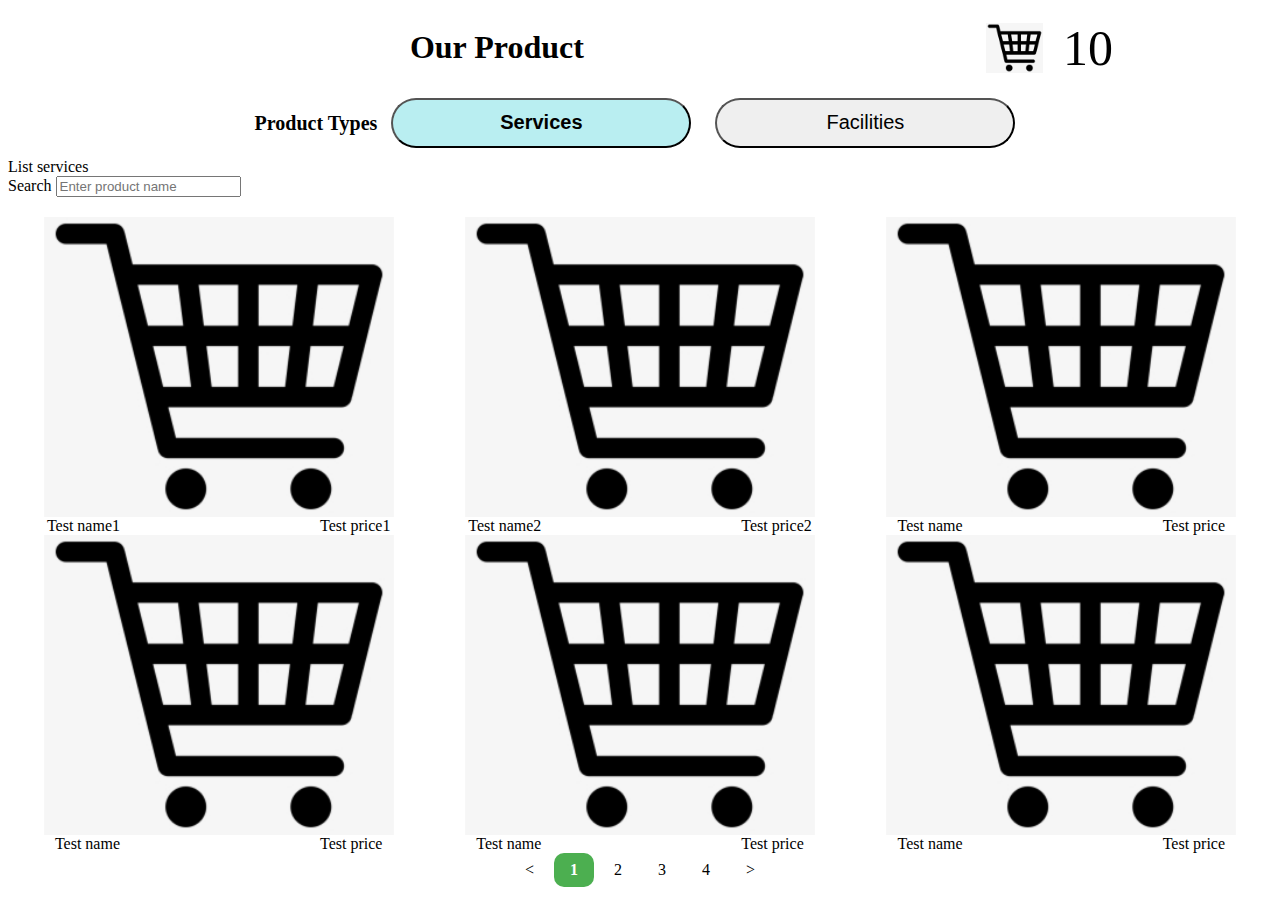
==== mini-project/index.html @ 2b3d036a "todo popup" ====
<!DOCTYPE html>
<html lang="en">
<head>
    <meta charset="UTF-8">
    <meta name="viewport" content="width=device-width, initial-scale=1.0">
    <title>Mini-project</title>

    <link rel="stylesheet" href="./style.css">
</head>
<body>
    <header class="header">
        <h1>Our Product</h1>
        <div class="cart">
            <img src="./imgs/cart.png" alt="">
            <div class="cart-count">10</div>

        </div>
    </header>
    <main>
        <div class="product-type">
            <span>Product Types</span>
            <button class="active">Services</button>
            <button>Facilities</button>
        </div>

        <div>List services</div>

        <div class="search">
            <span>Search</span>
            <input type="text" placeholder="Enter product name">
        </div>

        <section class="products">
            <div class="product">
                <div class="product-image" style="background:url(./imgs/cart.png);"></div>
                <div class="product-description">
                    <div class="name">Test name1</div>
                    <div class="price">Test price1</div>
                </div>
                
            </div>
            <div class="product">
                <div class="product-image" style="background:url(./imgs/cart.png);"></div>
                <div class="product-description">
                    <div class="name">Test name2</div>
                    <div class="price">Test price2</div>
                </div>
                
            </div>
            <div class="product">
                <div class="product-image" style="background:url(./imgs/cart.png);"></div>
                <div class="product-description">
                    <div class="name">Test name</div>
                    <div class="price">Test price</div>
                </div>
                
            </div>
            <div class="product">
                <div class="product-image" style="background:url(./imgs/cart.png);"></div>
                <div class="product-description">
                    <div class="name">Test name</div>
                    <div class="price">Test price</div>
                </div>
                
            </div>
            <div class="product">
                <div class="product-image" style="background:url(./imgs/cart.png);"></div>
                <div class="product-description">
                    <div class="name">Test name</div>
                    <div class="price">Test price</div>
                </div>
                
            </div>
            <div class="product">
                <div class="product-image" style="background:url(./imgs/cart.png);"></div>
                <div class="product-description">
                    <div class="name">Test name</div>
                    <div class="price">Test price</div>
                </div>
                
            </div>
            
        </section>

        <div class="pagination">
            <a href=""><</a>
            <a href="" class="active">1</a>
            <a href="">2</a>
            <a href="">3</a>
            <a href="">4</a>
            <a href="">></a>
        </div>
    </main>
</body>
</html>
---- mini-project/style.css ----
.header {
    max-width: 100%;
    display: flex;
    justify-content: space-between;
    align-items: center;
}

.header h1 {
    width: 100%;
    text-align: center;
}
.cart {
    display: flex;
    align-items: center;
    /* float: right; */
}

.cart img {
    max-width: 20%;
}

.cart-count {
    margin-left: 20px;
    font-size: 50px;
}

.product-type {
    text-align: center;
}

.product-type span {
    font-size: 20px;
    font-weight: bold;
    /* padding-right: 200px; */
}

.product-type button {
    margin: 10px;
    width: 300px;
    height: 50px;
    border-radius: 50px;
    font-size: 20px;
}

.product-type button.active {
    margin: 10px;
    width: 300px;
    height: 50px;
    border-radius: 50px;
    background-color: rgb(185, 238, 241);
    font-weight: bold;
    
}

.product-type button:hover:not(.active) {
    background-color: #ddd;
    font-weight: bold;
}

.products {
    display: flex;
    flex-wrap: wrap;
    max-width: 100%;
    width: 100%;
    margin: auto;
    margin-top: 20px;
    align-items: center;
}

.product {
    display: flex;
    flex-direction: column;
    flex: 1 0 32%;
    /* width: 32%; */
    height: 100%;
    /* margin: 10px; */
    /* justify-self: center; */
    align-items: center;
}

@media (max-width: 600px) {
    .product {
        flex: 1 0 calc(100% - 20px);
    }
}

.product-image {
    max-width: 100%;
    max-height: 100%;
    width: 350px;
    height: 300px;
    background-size: cover !important;
    background-position: center !important;
}

.product-description {
    /* all: initial; */
    display: flex !important;
    justify-content: space-between !important;
}

.name {
    /* max-width: 100%; */
    /* float: left; */
    margin-right: 200px;
}

.price {
    /* float: right; */
    /* padding-right: 100px */
}

.pagination {
    text-align: center;
}

.pagination a {
    color: black;
    text-decoration: none;
    padding: 8px 16px;
    display: inline-block;
}

.pagination a.active {
    background-color: #4CAF50;
    color: white;
    font-weight: bold;
    border-radius: 10px;
}

.pagination a:hover:not(.active) {
    background-color: #ddd;
    color: black;
    border-radius: 10px;
}
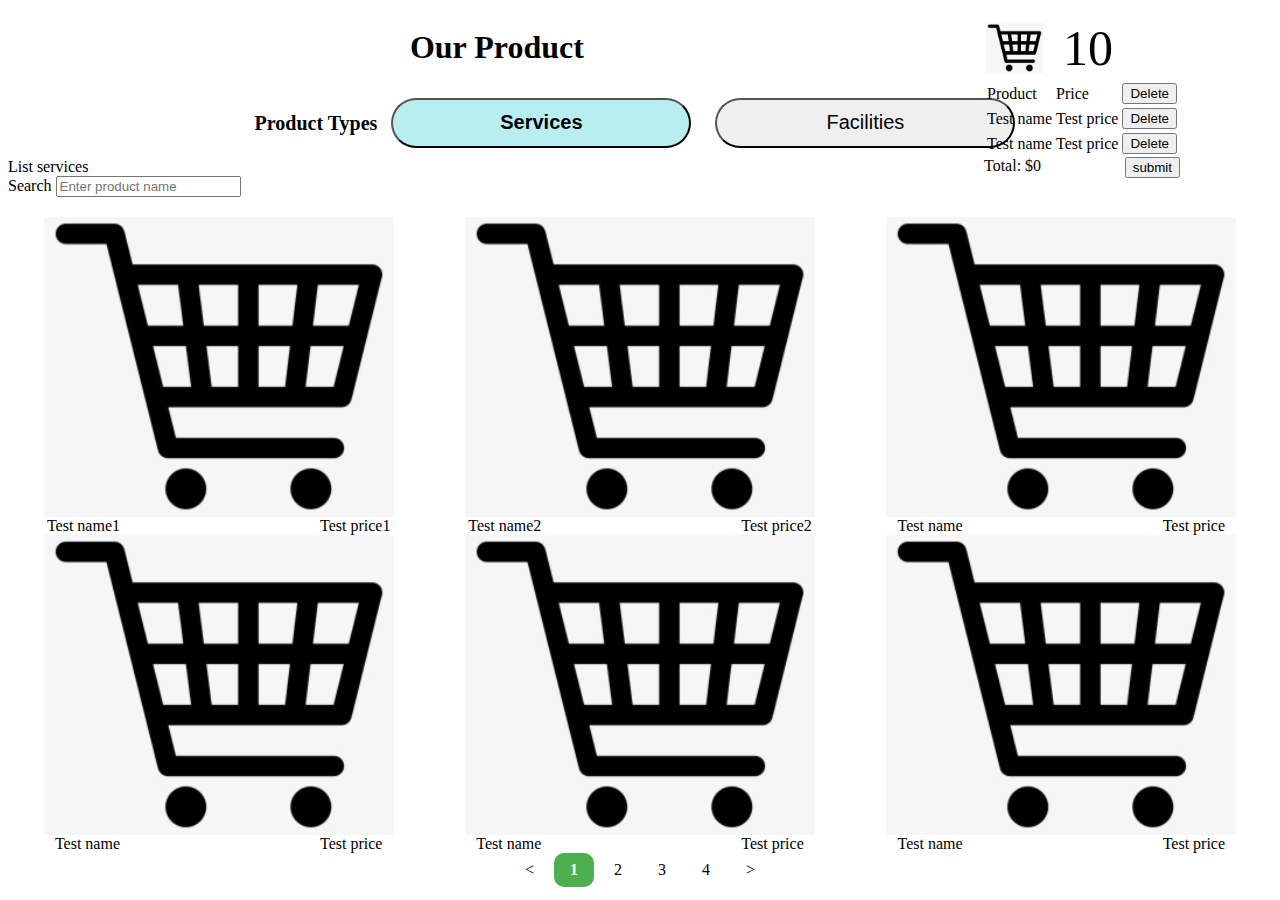
==== commit 5bbc80b8: "todo detail,toggle" ====
--- a/mini-project/index.html
+++ b/mini-project/index.html
@@ -11,16 +11,41 @@
     <header class="header">
         <h1>Our Product</h1>
         <div class="cart">
-            <img src="./imgs/cart.png" alt="">
+            <img class="cart-btn" src="./imgs/cart.png" alt="">
             <div class="cart-count">10</div>
-
+        </div>
+        <div class="total-popup">
+            <table class="cart-details">
+                <tr>
+                    <td>Product</td>
+                    <td>Price</td>
+                    <td><button>Delete</button></td>
+                    
+                </tr>
+                <tr>
+                    <td>Test name</td>
+                    <td>Test price</td>
+                    <td><button>Delete</button></td>
+                </tr>
+                <tr>
+                    <td>Test name</td>
+                    <td>Test price</td>
+                    <td><button>Delete</button></td>
+                </tr>
+            </table>
+            
+            <div class="total">
+                <div class="total-desc">Total: $0</div>
+                <button class="submit" onclick="togglePopup()">submit</button>
+            </div>
+            
         </div>
     </header>
     <main>
         <div class="product-type">
             <span>Product Types</span>
-            <button class="active">Services</button>
-            <button>Facilities</button>
+            <button class="active" id="service-btn">Services</button>
+            <button id="facility-btn">Facilities</button>
         </div>
 
         <div>List services</div>
@@ -28,6 +53,16 @@
         <div class="search">
             <span>Search</span>
             <input type="text" placeholder="Enter product name">
+        </div>
+
+        <div class="cart-submit" id="cart-submit">
+            <div class="overlay"></div>
+            <div class="content">
+                <div class="close-btn" onclick="togglePopup()">&times;</div>
+                <p>Cart submitted successfully.</p>
+                <br>
+                <p>Check order details <a href="">here</a></p>
+            </div>
         </div>
 
         <section class="products">
@@ -91,5 +126,7 @@
             <a href="">></a>
         </div>
     </main>
+
+    <script src="./main.js"></script>
 </body>
 </html>--- a/mini-project/style.css
+++ b/mini-project/style.css
@@ -3,6 +3,7 @@
     display: flex;
     justify-content: space-between;
     align-items: center;
+    z-index: 1;
 }
 
 .header h1 {
@@ -22,6 +23,10 @@
 .cart-count {
     margin-left: 20px;
     font-size: 50px;
+}
+
+main {
+    z-index: 0;
 }
 
 .product-type {
@@ -132,4 +137,66 @@
     background-color: #ddd;
     color: black;
     border-radius: 10px;
-}+}
+
+.total-popup {
+    position: absolute;
+    right: 100px;
+    top: 80px;
+    /* visibility: hidden; */
+}
+
+.total {
+    display: flex;
+    justify-content: space-between;
+}
+
+.cart-submit .overlay {
+    position: fixed;
+    top: 0px;
+    left: 0px;
+    width: 100vw;
+    height: 100vh;
+    z-index: 1;
+    display: none;
+}
+
+.cart-submit .content {
+    position: absolute;
+    top: 50%;
+    left: 50%;
+    transform: translate(-50%, -50%) scale(0);
+    text-align: center;
+    width: 450px;
+    background: rgb(163, 163, 197);
+    padding: 20px;
+    box-sizing: border-box;
+    border-radius: 10px;
+    z-index: 2;
+}
+
+.cart-submit .close-btn {
+    position: absolute;
+    right: 20px;
+    top: 20px;
+    width: 30px;
+    height: 30px;
+    background: #222;
+    color: #fff;
+    text-align: center;
+    font-size: 25px;
+    font-weight: 600;
+    line-height: 30px;
+    border-radius: 50%;
+    cursor: pointer;
+
+}
+
+.cart-submit.active .overlay {
+    display: block;
+}
+.cart-submit.active .content {
+    transition: all 800ms ease-in-out;
+    transform: translate(-50%, -50%) scale(1);
+}
+
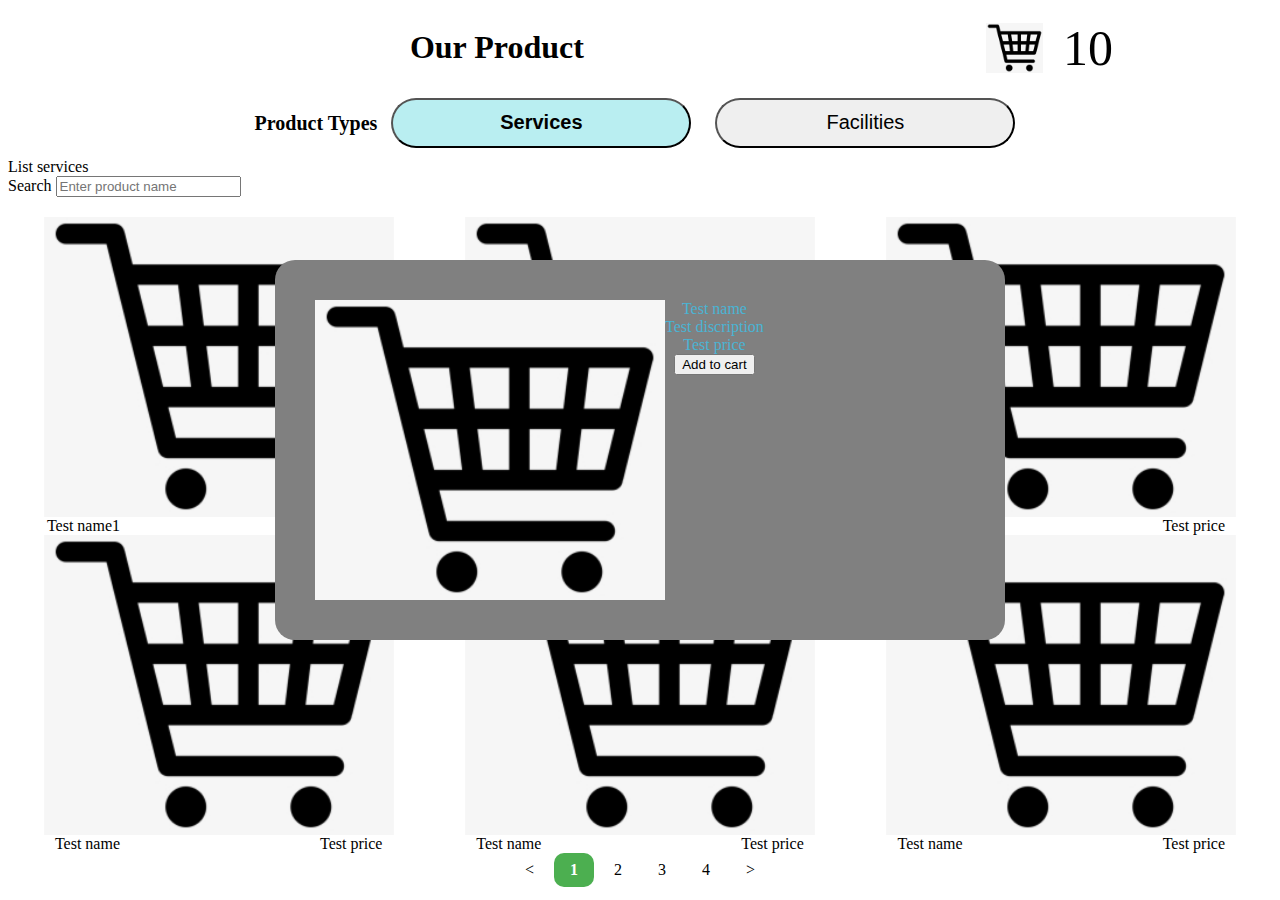
==== commit 9075d9ad: "todo: cart desc html" ====
--- a/mini-project/index.html
+++ b/mini-project/index.html
@@ -36,7 +36,7 @@
             
             <div class="total">
                 <div class="total-desc">Total: $0</div>
-                <button class="submit" onclick="togglePopup()">submit</button>
+                <button class="submit" >submit</button>
             </div>
             
         </div>
@@ -58,7 +58,7 @@
         <div class="cart-submit" id="cart-submit">
             <div class="overlay"></div>
             <div class="content">
-                <div class="close-btn" onclick="togglePopup()">&times;</div>
+                <div class="close-btn" >&times;</div>
                 <p>Cart submitted successfully.</p>
                 <br>
                 <p>Check order details <a href="">here</a></p>
@@ -117,6 +117,16 @@
             
         </section>
 
+        <div class="product-detail">
+            <div class="img" style="background:url(./imgs/cart.png);"></div>
+            <div class="detail">
+                <div id="product-name">Test name</div>
+                <div id="product-description">Test discription</div>
+                <div id="product-price">Test price</div>
+                <button id="add-to-cart">Add to cart</button>
+            </div>
+        </div>
+
         <div class="pagination">
             <a href=""><</a>
             <a href="" class="active">1</a>
--- a/mini-project/style.css
+++ b/mini-project/style.css
@@ -89,7 +89,7 @@
     }
 }
 
-.product-image {
+.product-image, #img {
     max-width: 100%;
     max-height: 100%;
     width: 350px;
@@ -143,8 +143,17 @@
     position: absolute;
     right: 100px;
     top: 80px;
+    border: 1px solid #222;
+    z-index: 2;
+    transform: scale(0);
+    padding: 10px;
     /* visibility: hidden; */
 }
+
+.total-popup table, table tr, table th, table td {
+    border: 1px solid #222;
+}
+
 
 .total {
     display: flex;
@@ -200,3 +209,34 @@
     transform: translate(-50%, -50%) scale(1);
 }
 
+.total-popup.active {
+    transition: all 800ms ease-in-out;
+    transform: scale(1);
+}
+
+.product-detail {
+    position: absolute;
+    display: flex;
+    color: rgb(74, 180, 212);
+    background-color: gray;
+    top: 50%;
+    left: 50%;
+    transform: translate(-50%, -50%) scale(1);
+    text-align: center;
+    width: 650px;
+    padding: 40px;
+    border-radius: 20px;
+}
+
+.product-detail .img {
+    max-width: 100%;
+    max-height: 100%;
+    width: 350px;
+    height: 300px;
+    background-size: cover !important;
+    background-position: center !important;
+}
+
+.product-detail .detail {
+    
+}
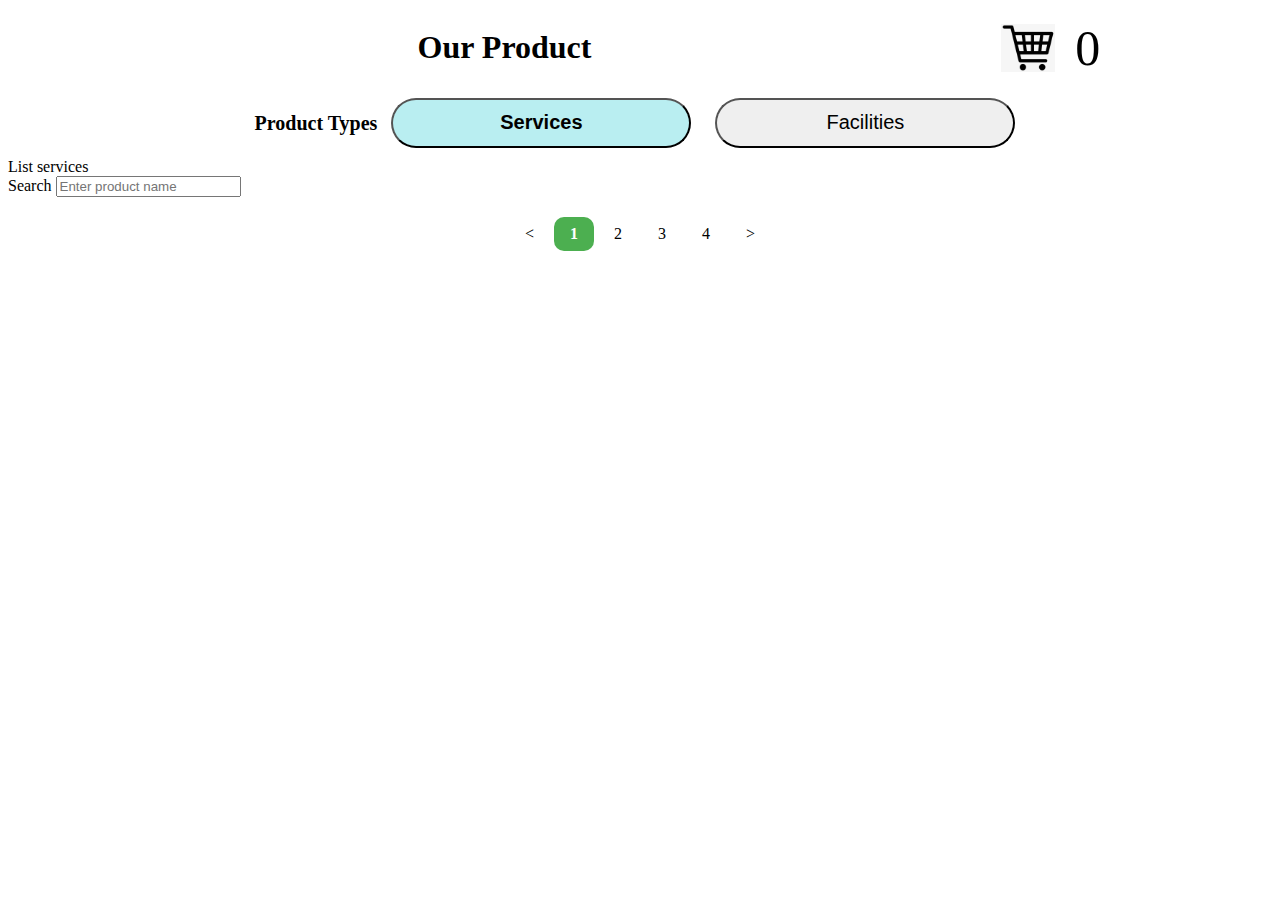
==== commit 7eb9ca45: "todo paginate" ====
--- a/mini-project/index.html
+++ b/mini-project/index.html
@@ -12,7 +12,7 @@
         <h1>Our Product</h1>
         <div class="cart">
             <img class="cart-btn" src="./imgs/cart.png" alt="">
-            <div class="cart-count">10</div>
+            <div class="cart-count">0</div>
         </div>
         <div class="total-popup">
             <table class="cart-details">
@@ -66,64 +66,17 @@
         </div>
 
         <section class="products">
-            <div class="product">
-                <div class="product-image" style="background:url(./imgs/cart.png);"></div>
-                <div class="product-description">
-                    <div class="name">Test name1</div>
-                    <div class="price">Test price1</div>
-                </div>
-                
-            </div>
-            <div class="product">
-                <div class="product-image" style="background:url(./imgs/cart.png);"></div>
-                <div class="product-description">
-                    <div class="name">Test name2</div>
-                    <div class="price">Test price2</div>
-                </div>
-                
-            </div>
-            <div class="product">
-                <div class="product-image" style="background:url(./imgs/cart.png);"></div>
-                <div class="product-description">
-                    <div class="name">Test name</div>
-                    <div class="price">Test price</div>
-                </div>
-                
-            </div>
-            <div class="product">
-                <div class="product-image" style="background:url(./imgs/cart.png);"></div>
-                <div class="product-description">
-                    <div class="name">Test name</div>
-                    <div class="price">Test price</div>
-                </div>
-                
-            </div>
-            <div class="product">
-                <div class="product-image" style="background:url(./imgs/cart.png);"></div>
-                <div class="product-description">
-                    <div class="name">Test name</div>
-                    <div class="price">Test price</div>
-                </div>
-                
-            </div>
-            <div class="product">
-                <div class="product-image" style="background:url(./imgs/cart.png);"></div>
-                <div class="product-description">
-                    <div class="name">Test name</div>
-                    <div class="price">Test price</div>
-                </div>
-                
-            </div>
             
         </section>
 
         <div class="product-detail">
-            <div class="img" style="background:url(./imgs/cart.png);"></div>
+            <div class="img" ></div>
             <div class="detail">
+                <div class="close-btn" >&times;</div>
                 <div id="product-name">Test name</div>
                 <div id="product-description">Test discription</div>
                 <div id="product-price">Test price</div>
-                <button id="add-to-cart">Add to cart</button>
+                <button id="cart-adding">Add to cart</button>
             </div>
         </div>
 
--- a/mini-project/style.css
+++ b/mini-project/style.css
@@ -81,6 +81,7 @@
     /* margin: 10px; */
     /* justify-self: center; */
     align-items: center;
+    cursor: pointer;
 }
 
 @media (max-width: 600px) {
@@ -184,7 +185,7 @@
     z-index: 2;
 }
 
-.cart-submit .close-btn {
+.cart-submit .close-btn, .detail .close-btn{
     position: absolute;
     right: 20px;
     top: 20px;
@@ -221,7 +222,7 @@
     background-color: gray;
     top: 50%;
     left: 50%;
-    transform: translate(-50%, -50%) scale(1);
+    transform: translate(-50%, -50%) scale(0);
     text-align: center;
     width: 650px;
     padding: 40px;
@@ -237,6 +238,7 @@
     background-position: center !important;
 }
 
-.product-detail .detail {
-    
-}
+.product-detail.active {
+    transition: all 800ms ease-in-out;
+    transform: translate(-50%, -50%) scale(1);
+}
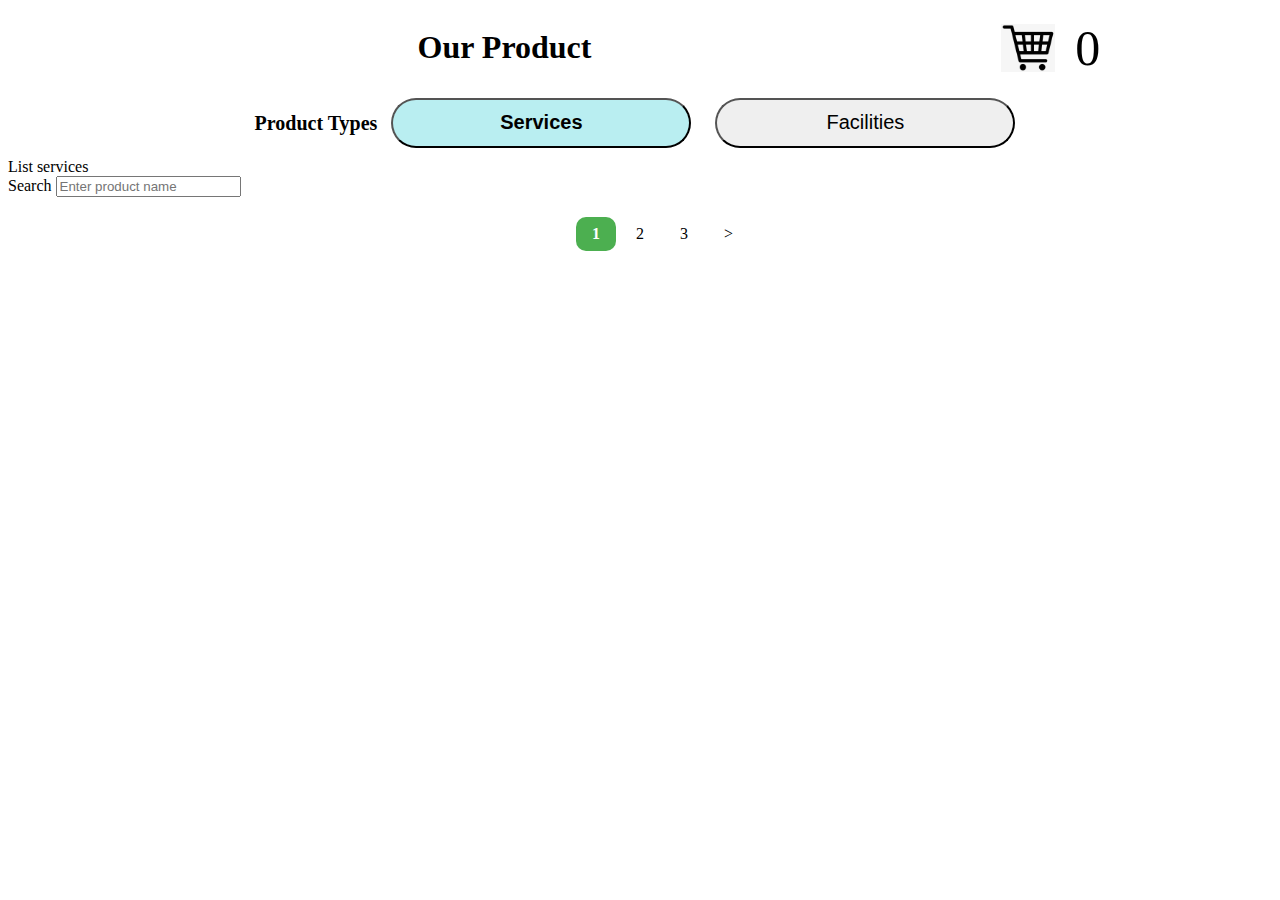
==== commit 91d59bff: "todo: button hide, css, search" ====
--- a/mini-project/index.html
+++ b/mini-project/index.html
@@ -22,16 +22,7 @@
                     <td><button>Delete</button></td>
                     
                 </tr>
-                <tr>
-                    <td>Test name</td>
-                    <td>Test price</td>
-                    <td><button>Delete</button></td>
-                </tr>
-                <tr>
-                    <td>Test name</td>
-                    <td>Test price</td>
-                    <td><button>Delete</button></td>
-                </tr>
+                
             </table>
             
             <div class="total">
@@ -61,7 +52,7 @@
                 <div class="close-btn" >&times;</div>
                 <p>Cart submitted successfully.</p>
                 <br>
-                <p>Check order details <a href="">here</a></p>
+                <p>Check order details <a href="" id="order-link">here</a></p>
             </div>
         </div>
 
@@ -76,17 +67,17 @@
                 <div id="product-name">Test name</div>
                 <div id="product-description">Test discription</div>
                 <div id="product-price">Test price</div>
+                <div id="product-id"></div>
                 <button id="cart-adding">Add to cart</button>
             </div>
         </div>
 
         <div class="pagination">
-            <a href=""><</a>
-            <a href="" class="active">1</a>
-            <a href="">2</a>
-            <a href="">3</a>
-            <a href="">4</a>
-            <a href="">></a>
+            <a href="" id="previous-btn"><</a>
+            <a href="" class="page active" id="first-page">1</a>
+            <a href="" class="page" id="second-page">2</a>
+            <a href="" class="page" id="last-page">3</a>
+            <a href="" id="next-btn">></a>
         </div>
     </main>
 
--- a/mini-project/style.css
+++ b/mini-project/style.css
@@ -99,7 +99,7 @@
     background-position: center !important;
 }
 
-.product-description {
+.product-details {
     /* all: initial; */
     display: flex !important;
     justify-content: space-between !important;
@@ -242,3 +242,7 @@
     transition: all 800ms ease-in-out;
     transform: translate(-50%, -50%) scale(1);
 }
+
+/* .pagination #previous-btn {
+    visibility: hidden;
+} */
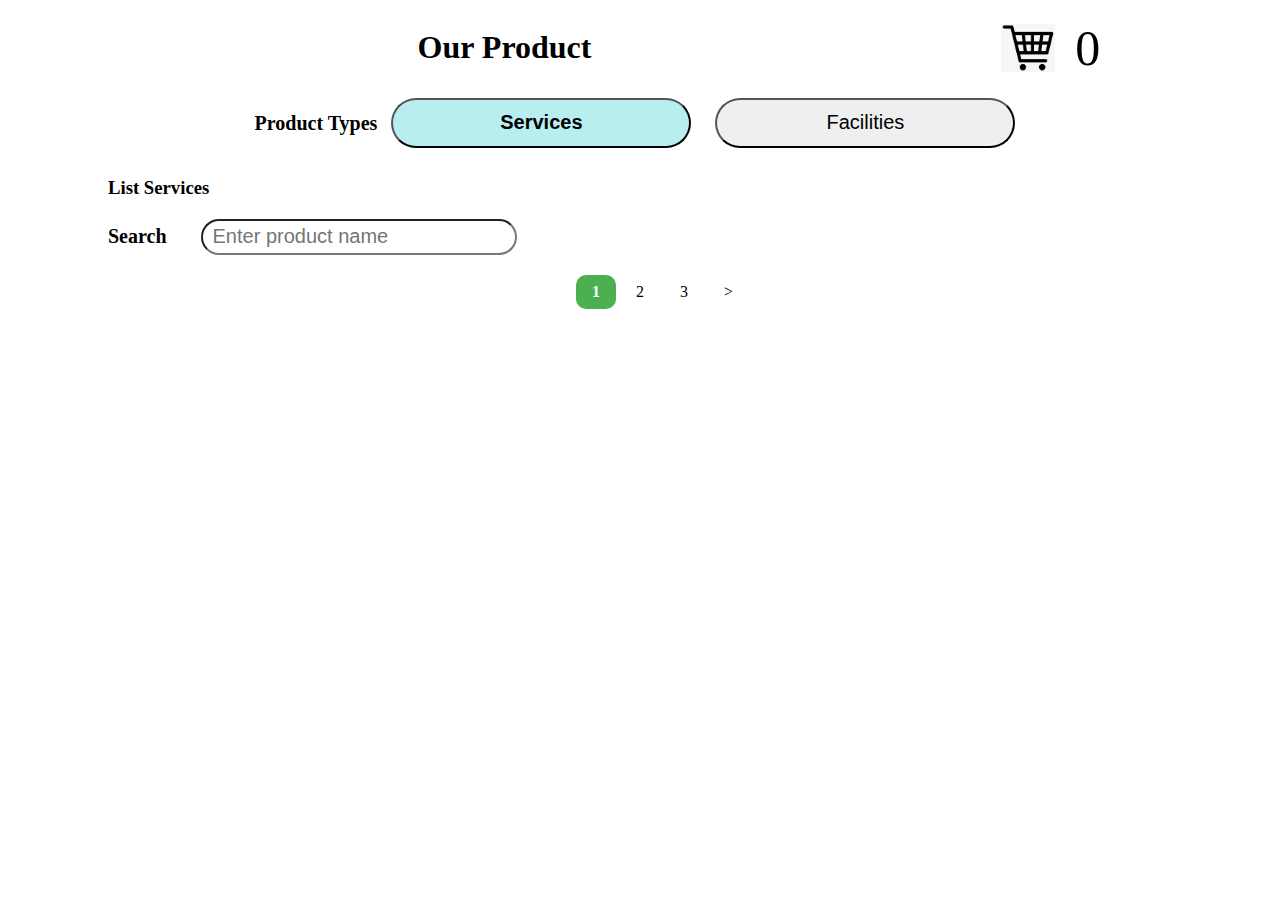
==== commit 663d744c: "search, check css" ====
--- a/mini-project/index.html
+++ b/mini-project/index.html
@@ -19,7 +19,7 @@
                 <tr>
                     <td>Product</td>
                     <td>Price</td>
-                    <td><button>Delete</button></td>
+                    <td><button class="delete-btn">Delete</button></td>
                     
                 </tr>
                 
@@ -39,11 +39,11 @@
             <button id="facility-btn">Facilities</button>
         </div>
 
-        <div>List services</div>
+        <h3>List Services</h3>
 
         <div class="search">
             <span>Search</span>
-            <input type="text" placeholder="Enter product name">
+            <input id="search-input" type="text" placeholder="Enter product name">
         </div>
 
         <div class="cart-submit" id="cart-submit">
--- a/mini-project/style.css
+++ b/mini-project/style.css
@@ -45,6 +45,7 @@
     height: 50px;
     border-radius: 50px;
     font-size: 20px;
+    cursor: pointer;
 }
 
 .product-type button.active {
@@ -60,6 +61,55 @@
 .product-type button:hover:not(.active) {
     background-color: #ddd;
     font-weight: bold;
+}
+
+h3 {
+    text-align: left;
+    margin-left: 100px;
+}
+
+.search {
+    margin-top: 20px;
+    margin-left: 100px;
+}
+
+.search span {
+    font-size: 20px;
+    font-weight: bold;
+    padding-right: 30px;
+}
+
+.search input {
+    width: 300px;
+    height: 30px;
+    border-radius: 50px;
+    font-size: 20px;
+    padding-left: 10px;
+}
+
+
+
+.cart-details {
+    border-collapse: collapse;
+    margin-bottom: 20px;
+}
+
+.cart-details td {
+    border: 1px solid #ddd; 
+    padding: 8px; 
+    text-align: left; 
+}
+
+.cart-details button {
+    background-color: #f44336; 
+    color: white; 
+    border: none; 
+    padding: 5px 10px; 
+    cursor: pointer; 
+}
+
+.cart-details button:hover {
+    background-color: #d32f2f; 
 }
 
 .products {
@@ -84,12 +134,16 @@
     cursor: pointer;
 }
 
+@media (max-width: 900px) {
+    .product {
+        flex: 1 0 calc(50% - 20px); /* Adjust to 2 products in a row */
+    }
+}
 @media (max-width: 600px) {
     .product {
-        flex: 1 0 calc(100% - 20px);
+        flex: 1 0 calc(100% - 20px); /* Adjust to 1 product in a row */
     }
 }
-
 .product-image, #img {
     max-width: 100%;
     max-height: 100%;
@@ -148,6 +202,7 @@
     z-index: 2;
     transform: scale(0);
     padding: 10px;
+    background-color: #f9f9f9;
     /* visibility: hidden; */
 }
 
